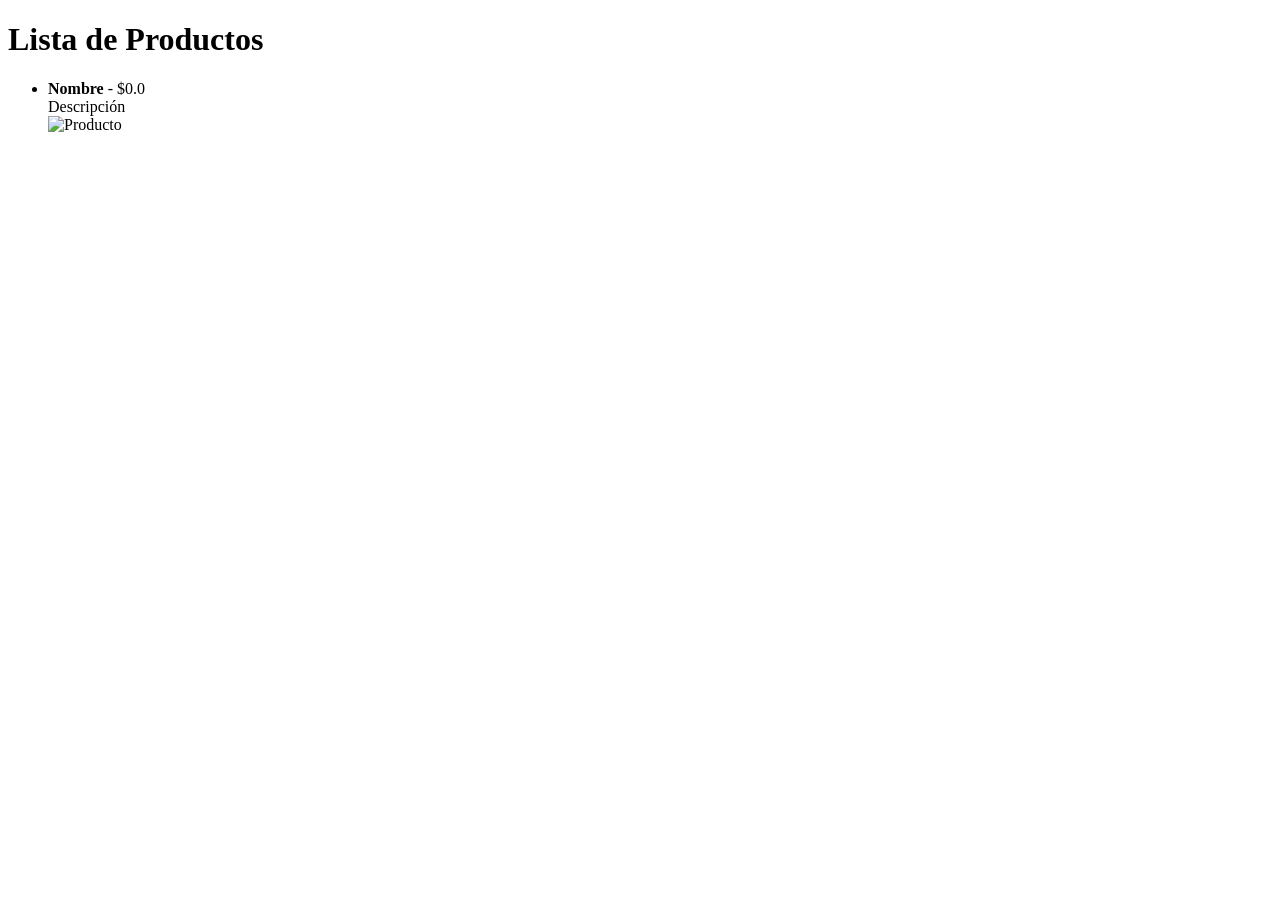
==== mercasuper/src/main/resources/templates/index.html @ 9d5f5417 "realizar cambios locales" ====
<!DOCTYPE html>
<html xmlns:th="http://www.thymeleaf.org">
<head>
    <meta charset="UTF-8">
    <title>Productos Mercasuper</title>
    <link rel="stylesheet" th:href="@{/css/stylee.css}">
</head>
<body>
<h1>Lista de Productos</h1>

<!-- Listado de productos -->
<div>
    <ul>
        <li th:each="producto : ${productos}">
            <strong th:text="${producto.nombre}">Nombre</strong> - 
            $<span th:text="${producto.precio}">0.0</span><br>
            <span th:text="${producto.descripcion}">Descripción</span><br>
            <img th:src="@{/img/{img}(img=${producto.imagen})}" alt="Producto" width="100">
        </li>
    </ul>
</div>

</body>
</html>
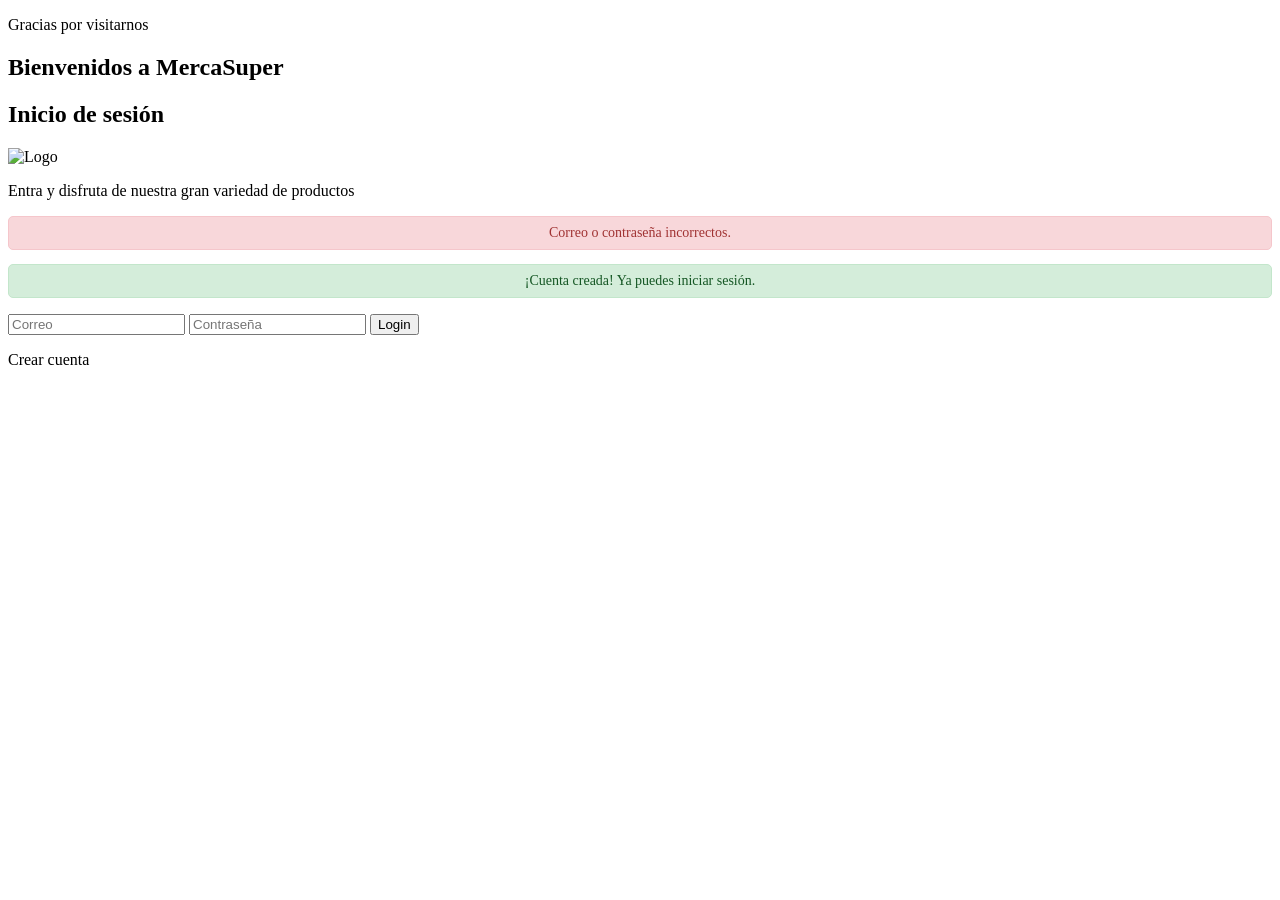
==== commit b4aa6a78: "actualización y unión de modulos para GA7-220501096-AA3-EV02." ====
--- a/mercasuper/src/main/resources/templates/index.html
+++ b/mercasuper/src/main/resources/templates/index.html
@@ -1,24 +1,52 @@
 <!DOCTYPE html>
-<html xmlns:th="http://www.thymeleaf.org">
+<html lang="es" xmlns:th="http://www.thymeleaf.org">
 <head>
     <meta charset="UTF-8">
-    <title>Productos Mercasuper</title>
-    <link rel="stylesheet" th:href="@{/css/stylee.css}">
+    <meta name="viewport" content="width=device-width, initial-scale=1.0">
+    <title>Inicio de sesión - MercaSuper</title>
+    <link rel="icon" th:href="@{/img/logo.png}">
+    <link rel="stylesheet" th:href="@{/css/style.css}">
 </head>
 <body>
-<h1>Lista de Productos</h1>
 
-<!-- Listado de productos -->
-<div>
-    <ul>
-        <li th:each="producto : ${productos}">
-            <strong th:text="${producto.nombre}">Nombre</strong> - 
-            $<span th:text="${producto.precio}">0.0</span><br>
-            <span th:text="${producto.descripcion}">Descripción</span><br>
-            <img th:src="@{/img/{img}(img=${producto.imagen})}" alt="Producto" width="100">
-        </li>
-    </ul>
-</div>
+    <div class="container">
+
+        <div class="info">
+            <p class="txt-1">Gracias por visitarnos</p>
+            <h2>Bienvenidos a MercaSuper</h2>
+        </div>
+
+        <form class="form" th:action="@{/login}" method="POST">
+            <h2>Inicio de sesión</h2>
+            <img th:src="@{/img/logo.png}" alt="Logo" height="80">
+            <p>Entra y disfruta de nuestra gran variedad de productos</p>
+
+            <div class="mensajes" style="width: 100%; text-align: center;">
+                
+                <p th:if="${param.error}" 
+                   style="color: #a03333; background: #f8d7da; padding: 8px; border-radius: 5px; font-size: 14px; border: 1px solid #f5c6cb;">
+                    Correo o contraseña incorrectos.
+                </p>
+
+                <p th:if="${param.registrado}" 
+                   style="color: #155724; background: #d4edda; padding: 8px; border-radius: 5px; font-size: 14px; border: 1px solid #c3e6cb;">
+                    ¡Cuenta creada! Ya puedes iniciar sesión.
+                </p>
+
+                <p th:if="${error}" th:text="${error}" 
+                   style="color: #a03333; font-weight: bold; margin-top: 10px;">
+                </p>
+            </div>
+
+            <input id="correo" type="email" name="email" placeholder="Correo" required>
+            <input id="password" type="password" name="password" placeholder="Contraseña" required>
+            
+            <input type="submit" value="Login">
+
+            <p><a th:href="@{/registro}">Crear cuenta</a></p>
+        </form>
+
+    </div>
 
 </body>
 </html>
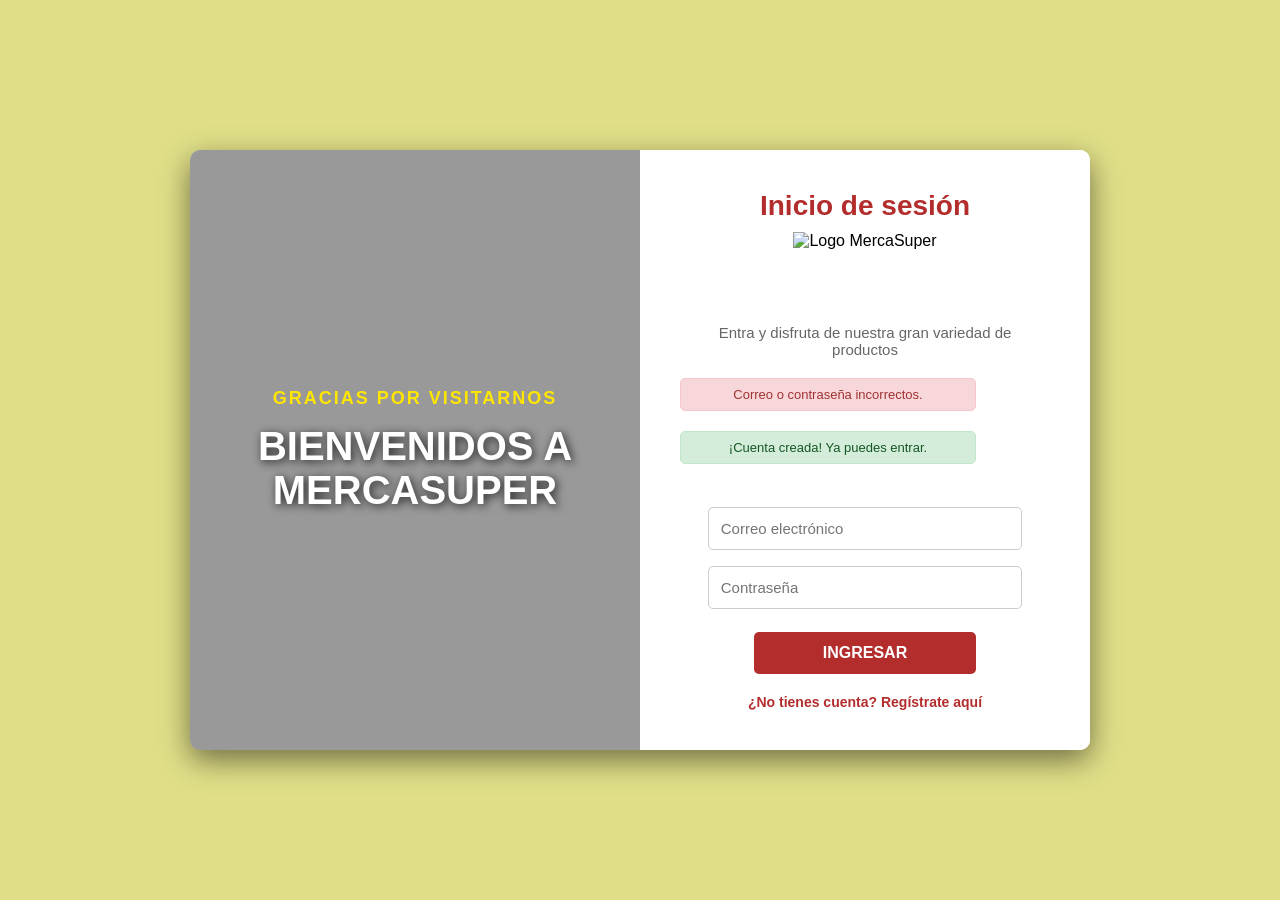
==== commit 78cb66dd: "[200~GA7-220501096-AA5-EV03" ====
--- a/mercasuper/src/main/resources/templates/index.html
+++ b/mercasuper/src/main/resources/templates/index.html
@@ -5,47 +5,181 @@
     <meta name="viewport" content="width=device-width, initial-scale=1.0">
     <title>Inicio de sesión - MercaSuper</title>
     <link rel="icon" th:href="@{/img/logo.png}">
-    <link rel="stylesheet" th:href="@{/css/style.css}">
+    
+    <style>
+        * {
+            margin: 0;
+            padding: 0;
+            box-sizing: border-box;
+            font-family: 'Segoe UI', Tahoma, Geneva, Verdana, sans-serif;
+        }
+
+        body {
+            background-color: #e0df88;
+            display: flex;
+            align-items: center;
+            justify-content: center;
+            min-height: 100vh;
+        }
+
+        .container {
+            display: flex;
+            height: 600px; /* Reducido un poco para que no se corte en laptops */
+            width: 900px;
+            box-shadow: 0 10px 30px rgba(0, 0, 0, 0.5);
+            background-color: #fff;
+            border-radius: 10px;
+            overflow: hidden;
+        }
+
+        .info {
+            /* He añadido un degradado oscuro para que el texto amarillo resalte */
+            background-image: linear-gradient(rgba(0,0,0,0.4), rgba(0,0,0,0.4)), url('/img/granos.webp'); 
+            background-position: center;
+            background-repeat: no-repeat;
+            background-size: cover;
+            padding: 40px;
+            width: 50%;
+            display: flex;
+            flex-direction: column;
+            justify-content: center;
+            align-items: center;
+            text-align: center;
+        }
+
+        .txt-1 {
+            color: #ffe600;
+            text-transform: uppercase;
+            font-size: 18px;
+            margin-bottom: 15px;
+            font-weight: bold;
+            letter-spacing: 2px;
+        }
+
+        .info h2 {
+            color: #fff;
+            text-transform: uppercase;
+            font-size: 40px;
+            line-height: 1.1;
+            text-shadow: 2px 2px 10px rgba(0,0,0,0.8);
+        }
+
+        .form {
+            padding: 40px;
+            width: 50%;
+            text-align: center;
+            background-color: #fff;
+            display: flex;
+            flex-direction: column;
+            justify-content: center;
+            align-items: center;
+        }
+
+        .form h2 {
+            color: #b32d2d;
+            font-size: 28px;
+            margin-bottom: 10px;
+        }
+
+        .form img {
+            margin-bottom: 20px;
+            object-fit: contain;
+        }
+
+        .form p {
+            font-size: 15px;
+            color: #666;
+            margin-bottom: 20px;
+            max-width: 80%;
+        }
+
+        .mensajes {
+            width: 100%;
+            margin-bottom: 15px;
+        }
+
+        .form input[type="email"],
+        .form input[type="password"] {
+            width: 85%;
+            padding: 12px;
+            margin: 8px 0;
+            border: 1px solid #ccc;
+            border-radius: 5px;
+            font-size: 15px;
+            transition: border 0.3s;
+        }
+
+        .form input[type="email"]:focus,
+        .form input[type="password"]:focus {
+            border: 1px solid #b32d2d;
+            outline: none;
+        }
+
+        .form input[type="submit"] {
+            width: 60%;
+            padding: 12px;
+            background-color: #b32d2d;
+            color: #fff;
+            border: none;
+            border-radius: 5px;
+            cursor: pointer;
+            margin-top: 15px;
+            font-size: 16px;
+            font-weight: bold;
+            transition: transform 0.2s, background 0.3s;
+        }
+
+        .form input[type="submit"]:hover {
+            background-color: #8b2323;
+            transform: scale(1.02);
+        }
+
+        .form a {
+            color: #b32d2d;
+            text-decoration: none;
+            display: inline-block;
+            margin-top: 20px;
+            font-weight: bold;
+            font-size: 14px;
+        }
+
+        .form a:hover {
+            text-decoration: underline;
+        }
+    </style>
 </head>
 <body>
 
     <div class="container">
-
         <div class="info">
             <p class="txt-1">Gracias por visitarnos</p>
-            <h2>Bienvenidos a MercaSuper</h2>
+            <h2>BIENVENIDOS A MERCASUPER</h2>
         </div>
 
         <form class="form" th:action="@{/login}" method="POST">
             <h2>Inicio de sesión</h2>
-            <img th:src="@{/img/logo.png}" alt="Logo" height="80">
+            <img th:src="@{/img/logo.png}" alt="Logo MercaSuper" height="90">
             <p>Entra y disfruta de nuestra gran variedad de productos</p>
 
-            <div class="mensajes" style="width: 100%; text-align: center;">
-                
+            <div class="mensajes">
                 <p th:if="${param.error}" 
-                   style="color: #a03333; background: #f8d7da; padding: 8px; border-radius: 5px; font-size: 14px; border: 1px solid #f5c6cb;">
+                   style="color: #a03333; background: #f8d7da; padding: 8px; border-radius: 5px; font-size: 13px; border: 1px solid #f5c6cb;">
                     Correo o contraseña incorrectos.
                 </p>
 
                 <p th:if="${param.registrado}" 
-                   style="color: #155724; background: #d4edda; padding: 8px; border-radius: 5px; font-size: 14px; border: 1px solid #c3e6cb;">
-                    ¡Cuenta creada! Ya puedes iniciar sesión.
-                </p>
-
-                <p th:if="${error}" th:text="${error}" 
-                   style="color: #a03333; font-weight: bold; margin-top: 10px;">
+                   style="color: #155724; background: #d4edda; padding: 8px; border-radius: 5px; font-size: 13px; border: 1px solid #c3e6cb;">
+                    ¡Cuenta creada! Ya puedes entrar.
                 </p>
             </div>
 
-            <input id="correo" type="email" name="email" placeholder="Correo" required>
+            <input id="correo" type="email" name="email" placeholder="Correo electrónico" required>
             <input id="password" type="password" name="password" placeholder="Contraseña" required>
             
-            <input type="submit" value="Login">
+            <input type="submit" value="INGRESAR">
 
-            <p><a th:href="@{/registro}">Crear cuenta</a></p>
+            <a th:href="@{/registro}">¿No tienes cuenta? Regístrate aquí</a>
         </form>
-
     </div>
 
 </body>
